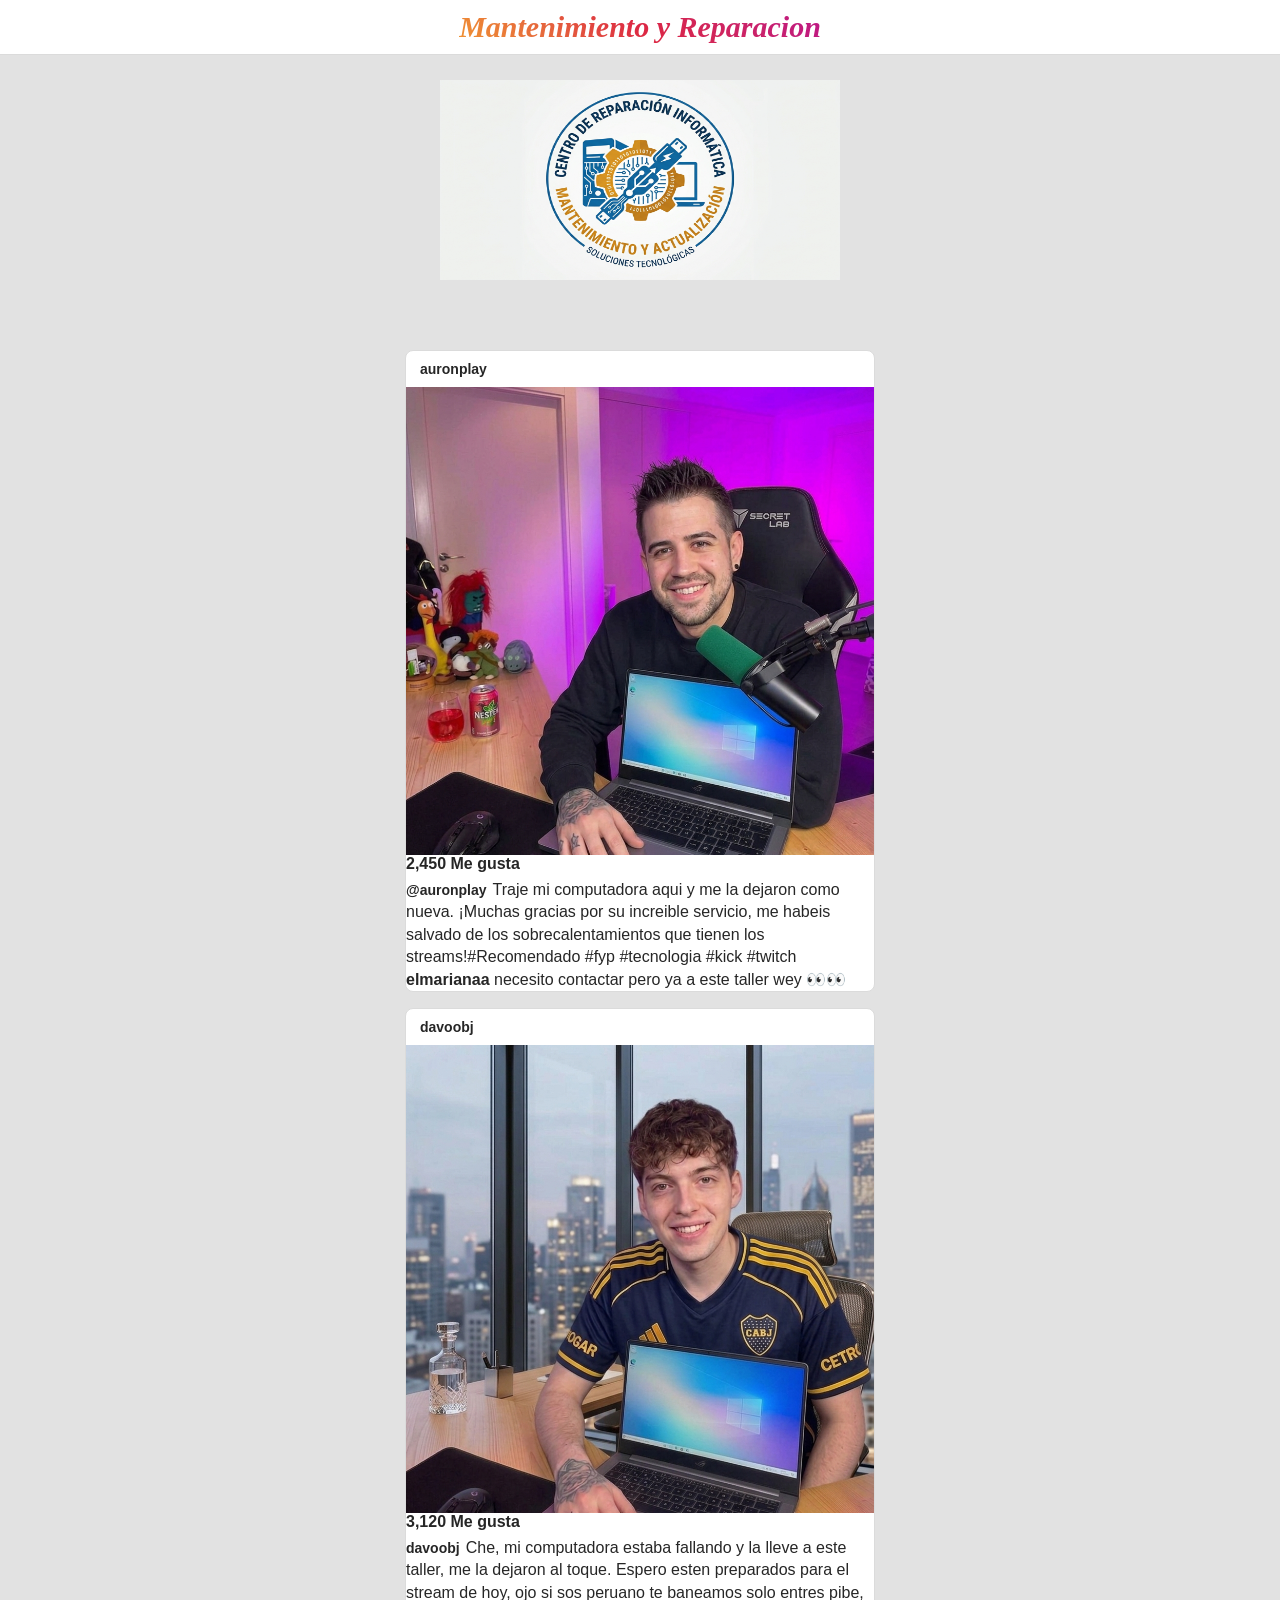
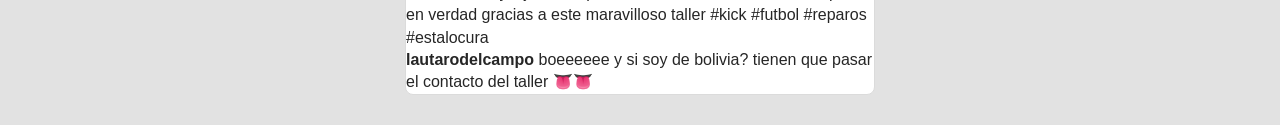
==== prueba.html @ 7e14bac6 "cambios de pogina branden" ====
<!DOCTYPE html>
<html lang="en">
<head>
    <meta charset="UTF-8">
    <meta name="viewport" content="width=device-width, initial-scale=1.0">
    <title>Mantenimiento y Reparacion</title>

    <link rel="stylesheet" href="estilos.css">
</head>
<body>
        <img class="logoton" src="imagenes/Gemini_Generated_Image_832bsh832bsh832b.jfif" alt="logo de pagina" width="400px" height="200px">
    
    <header class="barra-arriba">
        <h1 class="titulo-principal" style="font-size: 30px; margin-bottom: 0;">Mantenimiento y Reparacion</h1>
    </header>

    <main class="contenedor-posts">

        <div class="tarjeta-post">
            <div class="cabecera-post">
                <div class="nombre-autor">auronplay</div>
            </div>
            
            <div class="zona-imagen">
                <img src="imagenes/Gemini_Generated_Image_bf48zzbf48zzbf48.jfif" alt="Camionetas" class="foto-publicada">
            </div>
            

                <div class="contador-likes">2,450 Me gusta</div>
                <div class="texto-descripcion">
                    <span class="nombre-autor">@auronplay</span>Traje mi computadora aqui y me la dejaron como nueva.
                    ¡Muchas gracias por su increible servicio, me habeis salvado de los sobrecalentamientos que tienen los streams!#Recomendado #fyp #tecnologia #kick #twitch
                    <br>
                    <strong>elmarianaa</strong> necesito contactar pero ya a este taller wey 👀👀
                </div>
            </div>
        </div>

        <div class="tarjeta-post">
            <div class="cabecera-post">
                <div class="nombre-autor">davoobj</div>
            </div>
            
            <div class="zona-imagen">
                <img src="imagenes/davejeje.jfif" alt="Lago" class="foto-publicada">
            </div>
            
          
                <div class="contador-likes">3,120 Me gusta</div>
                <div class="texto-descripcion">
                    <span class="nombre-autor">davoobj</span>Che, mi computadora estaba fallando y la lleve a este taller, me la dejaron al toque.
                    Espero esten preparados para el stream de hoy, ojo si sos peruano te baneamos solo entres pibe, en verdad gracias a este maravilloso taller #kick #futbol #reparos #estalocura
                    <br>
                    <strong>lautarodelcampo</strong> boeeeeee y si soy de bolivia? tienen que pasar el contacto del taller 👅👅
                </div>
            </div>
        </div>

    </main>

</body>
</html>
---- estilos.css ----
* {
    box-sizing: border-box;
    margin: 0;
    padding: 0;
}

body {
    font-family: -apple-system, BlinkMacSystemFont, "Segoe UI", Roboto, Helvetica, Arial, sans-serif;
    background-color: #e2e2e2;
    color: #262626;
    display: flex;
    flex-direction: column;
    align-items: center;
    justify-content: flex-start;
    min-height: 100vh;
    padding-top: 80px;
}

.caja-padre {
    gap: 10px;
    max-width: 700px;
    display: flex;
}

.caja-hijo1{
    background-color: white;
    border: 1px solid #dbdbdb;
    padding: 50px 40px;
    border-radius: 5px;
    width: 50%;
}
.caja-hijo2 {
    background-color: white;
    border: 1px solid #dbdbdb;
    padding: 50px 40px;
    border-radius: 5px;
    width: 50%; 
}
    

.titulo-principal {
    font-family: 'Times New Roman', Times, serif;
    font-style: italic;
    font-size: 38px;
    margin-bottom: 15px;
    background: linear-gradient(45deg, #f09433, #e6683c, #dc2743, #cc2366, #bc1888);
    -webkit-background-clip: text;
    background-clip: text;
    -webkit-text-fill-color: transparent;
    display: inline-block;
}

.subtitulo-login {
    font-family: 'Times New Roman', Times, serif;
    font-style: italic;
    font-size: 24px;
}

input {
    display: block;
    width: 100%;
    margin-bottom: 6px;
    padding: 9px 7px;
    background-color: #fafafa;
    border: 1px solid #dbdbdb;
    border-radius: 3px;
    font-size: 12px;
}

input:focus {
    outline: none;
    border-color: #a8a8a8;
}

button {
    width: 100%;
    padding: 7px;
    background-color: #0095f6;
    color: white;
    border: 1px solid transparent;
    border-radius: 4px;
    font-weight: 600;
    font-size: 14px;
    cursor: pointer;
    margin-top: 10px;
}

button:hover {
    background-color: #1877f2;
}

.linea-divisora {
    margin: 20px 0;
    border: 0;
    border-top: 1px solid #dbdbdb;
}

.texto-suave {
    font-size: 14px;
    color: #8e8e8e;
    margin-bottom: 15px;
}

.barra-arriba {
    background-color: #ffffff;
    border-bottom: 1px solid #dbdbdb;
    padding: 10px 0;
    width: 100%;
    position: fixed;
    top: 0;
    left: 0;
    display: flex;
    justify-content: center;
    z-index: 100;
}

.contenedor-posts {
    margin-top: 70px;
    margin-bottom: 30px;
    width: 100%;
    max-width: 470px;
    display: flex;
    flex-direction: column;
    gap: 16px;
}

.tarjeta-post {
    background-color: #ffffff;
    border: 1px solid #dbdbdb;
    border-radius: 8px;
    overflow: hidden;
}

.cabecera-post {
    display: flex;
    align-items: center;
    padding: 10px 14px;
}

.avatar-usuario {
    width: 32px;
    height: 32px;
    border-radius: 50%;
    background-color: #e1306c;
    color: white;
    font-weight: bold;
    display: flex;
    align-items: center;
    justify-content: center;
    margin-right: 10px;
    font-size: 14px;
}

.avatar-dos {
    background-color: #0095f6;
}

.nombre-autor {
    font-weight: 600;
    font-size: 14px;
}

.zona-imagen {
    width: 100%;
    aspect-ratio: 1 / 1;
    overflow: hidden;
    background-color: #efefef;
}

.foto-publicada {
    width: 100%;
    height: 100%;
    object-fit: cover;
    display: block;
}

.pie-post {
    padding: 12px 14px;
    font-size: 14px;
}

.botones-reaccion {
    display: flex;
    gap: 12px;
    margin-bottom: 8px;
}

.icono-btn {
    background: none;
    border: none;
    font-size: 18px;
    cursor: pointer;
    padding: 0;
    width: auto;
}

.contador-likes {
    font-weight: 600;
    margin-bottom: 6px;
}

.texto-descripcion {
    line-height: 1.4;
}

.texto-descripcion .nombre-autor {
    font-weight: 600;
    margin-right: 6px;
}
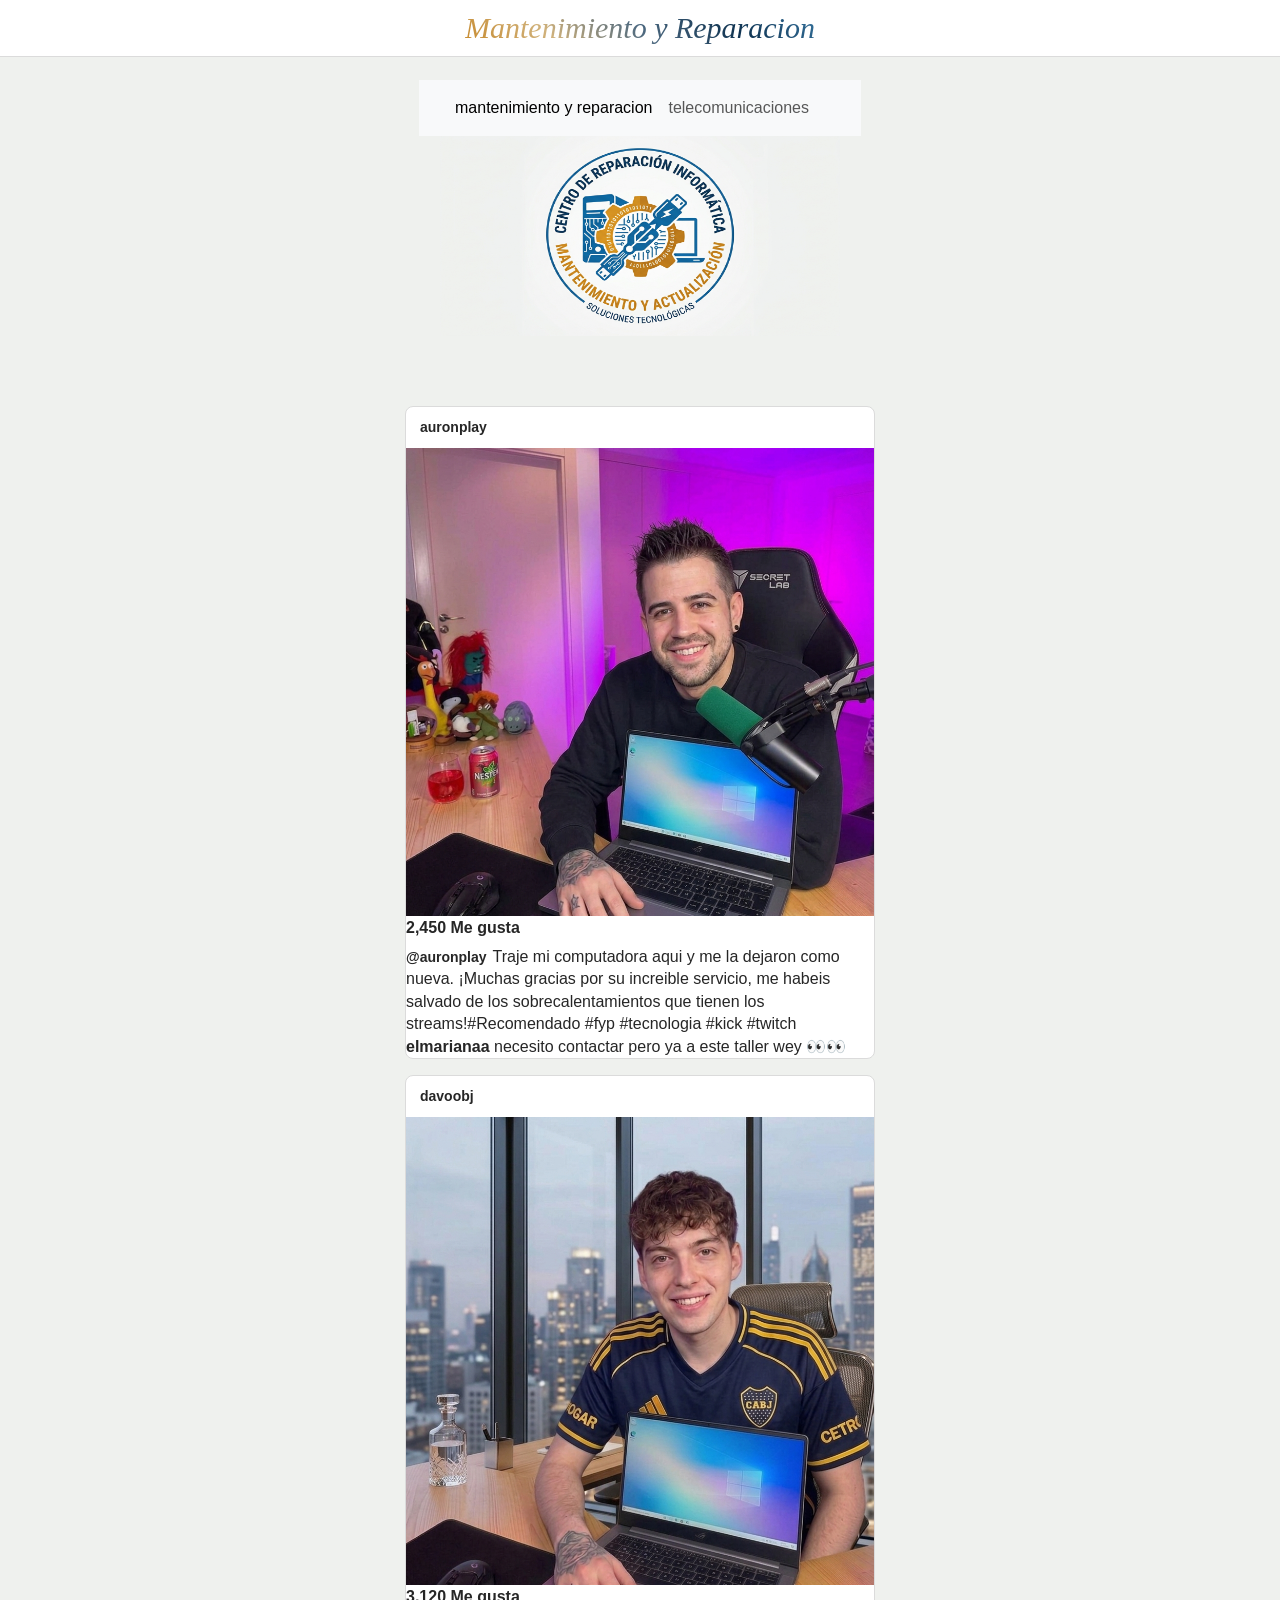
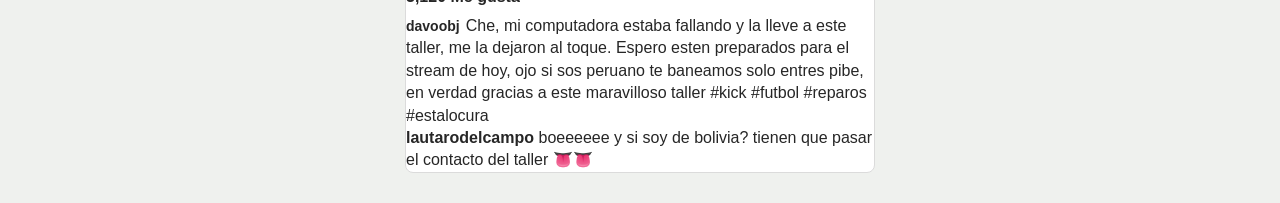
==== commit 04861b4a: "navegacionitalo" ====
--- a/prueba.html
+++ b/prueba.html
@@ -4,10 +4,44 @@
     <meta charset="UTF-8">
     <meta name="viewport" content="width=device-width, initial-scale=1.0">
     <title>Mantenimiento y Reparacion</title>
+    <link href="https://cdn.jsdelivr.net/npm/bootstrap@5.3.8/dist/css/bootstrap.min.css" rel="stylesheet"
+        integrity="sha384-sRIl4kxILFvY47J16cr9ZwB07vP4J8+LH7qKQnuqkuIAvNWLzeN8tE5YBujZqJLB" crossorigin="anonymous">
 
     <link rel="stylesheet" href="estilos.css">
 </head>
 <body>
+    <nav class="navbar navbar-expand-lg bg-body-tertiary">
+  <div class="container-fluid">
+    <a class="navbar-brand" href="#"></a>
+    <button class="navbar-toggler" type="button" data-bs-toggle="collapse" data-bs-target="#navbarNav" aria-controls="navbarNav" aria-expanded="false" aria-label="Toggle navigation">
+      <span class="navbar-toggler-icon"></span>
+    </button>
+    <div class="collapse navbar-collapse" id="navbarNav">
+      <ul class="navbar-nav">
+        <li class="nav-item">
+          <a class="nav-link active" aria-current="page" href="prueba.html">mantenimiento y reparacion</a>
+        </li>
+        <li class="nav-item">
+          <a class="nav-link" href="#">telecomunicaciones</a>
+        </li>
+        <li class="nav-item">
+          <a class="nav-link" href="#"></a>
+        </li>
+        <li class="nav-item">
+          <a class="nav-link disabled" aria-disabled="true"></a>
+        </li>
+      </ul>
+    </div>
+  </div>
+</nav>
+
+
+
+
+
+
+
+
         <img class="logoton" src="imagenes/Gemini_Generated_Image_832bsh832bsh832b.jfif" alt="logo de pagina" width="400px" height="200px">
     
     <header class="barra-arriba">
@@ -58,5 +92,12 @@
 
     </main>
 
+
+
+
+    <script src="https://cdn.jsdelivr.net/npm/bootstrap@5.3.8/dist/js/bootstrap.bundle.min.js"
+        integrity="sha384-FKyoEForCGlyvwx9Hj09JcYn3nv7wiPVlz7YYwJrWVcXK/BmnVDxM+D2scQbITxI"
+        crossorigin="anonymous"></script>
+
 </body>
 </html>
--- a/estilos.css
+++ b/estilos.css
@@ -6,7 +6,7 @@
 
 body {
     font-family: -apple-system, BlinkMacSystemFont, "Segoe UI", Roboto, Helvetica, Arial, sans-serif;
-    background-color: #e2e2e2;
+    background-color: #eff1ee;
     color: #262626;
     display: flex;
     flex-direction: column;
@@ -43,7 +43,7 @@
     font-style: italic;
     font-size: 38px;
     margin-bottom: 15px;
-    background: linear-gradient(45deg, #f09433, #e6683c, #dc2743, #cc2366, #bc1888);
+    background: linear-gradient(45deg, #c7892b, #d0b27c, #4c687f, #0f3351, #3776a2);
     -webkit-background-clip: text;
     background-clip: text;
     -webkit-text-fill-color: transparent;
@@ -208,3 +208,39 @@
     margin-right: 6px;
 }
 
+
+
+
+
+
+
+
+
+
+
+.navegacion {
+    font-family: -apple-system, BlinkMacSystemFont, "Segoe UI", Roboto, Helvetica, Arial, sans-serif;
+    background-color: #ffffff;
+    color: #262626;
+    display: flex;
+    flex-direction: column;
+    align-items: center;
+    justify-content: flex-start;
+    min-height: 10vh;
+    padding-top: 10px;
+   
+}
+
+
+
+
+
+
+
+
+
+
+
+
+
+
